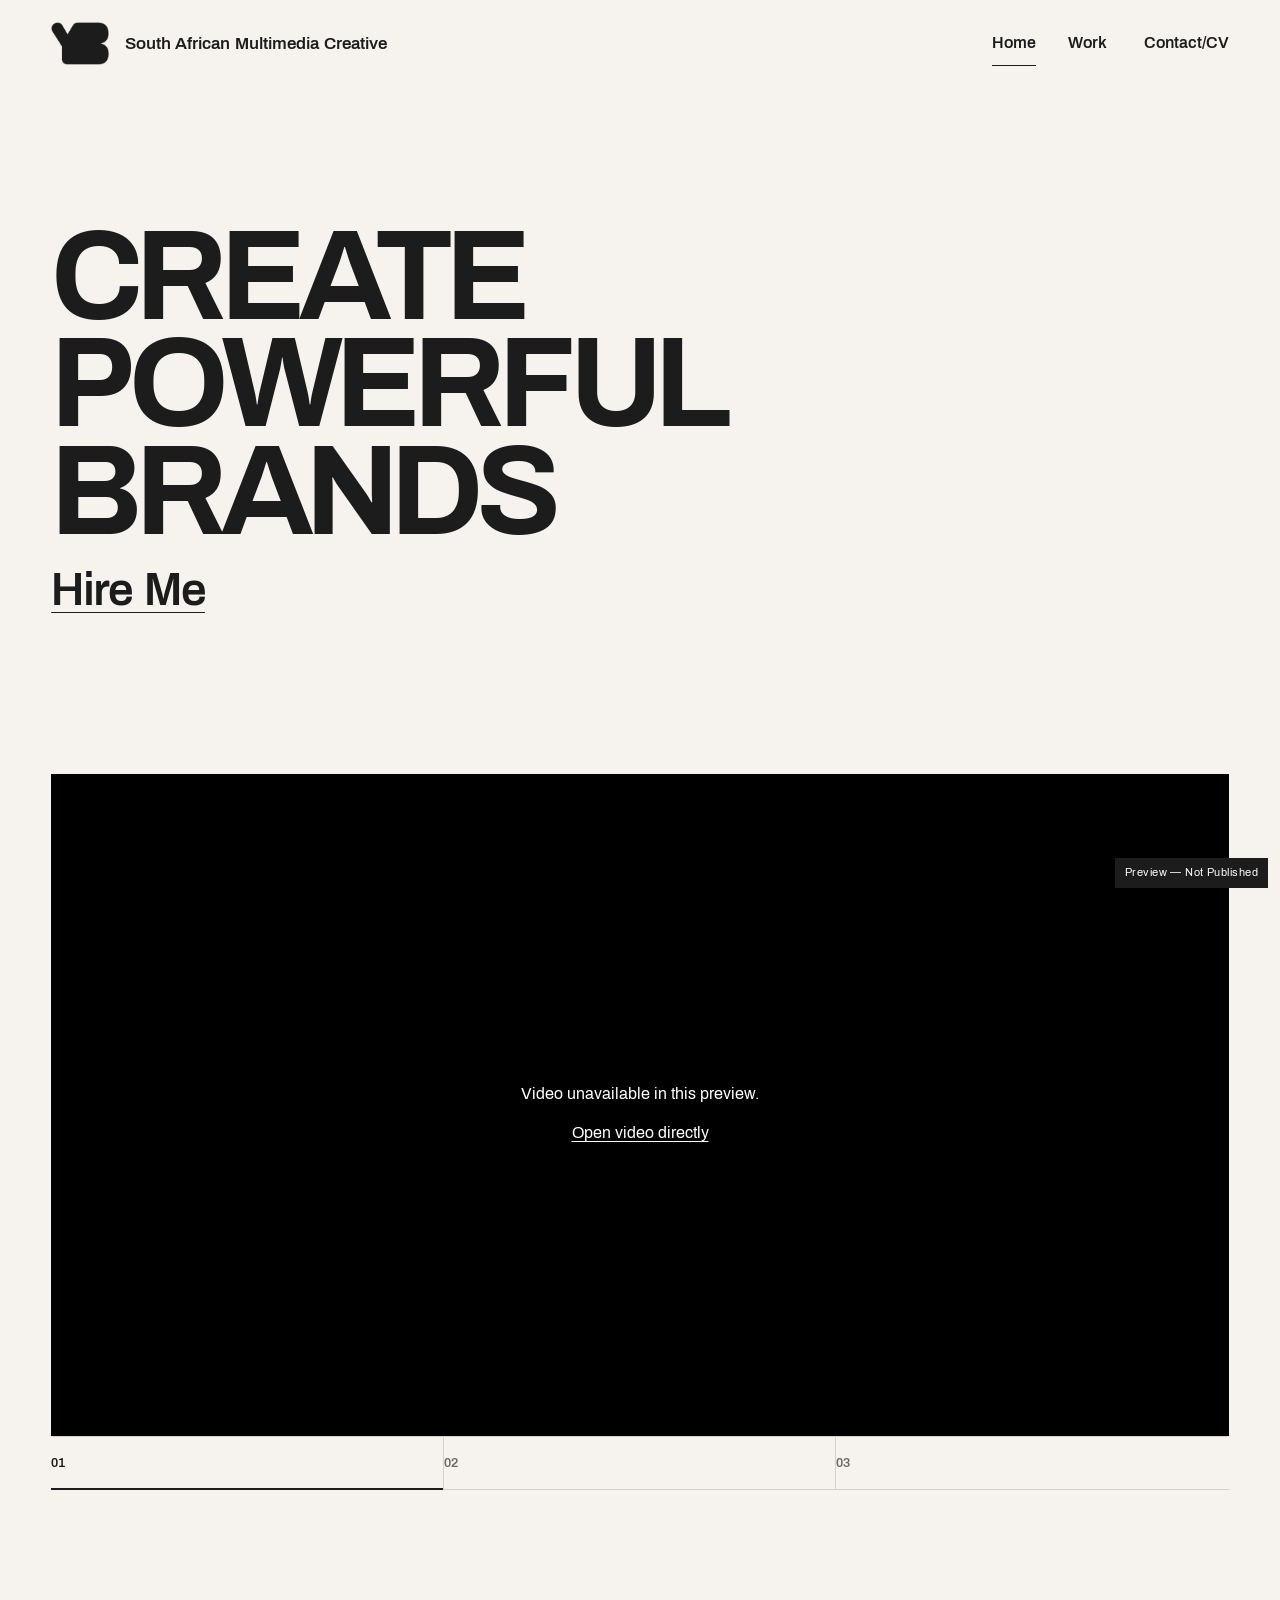
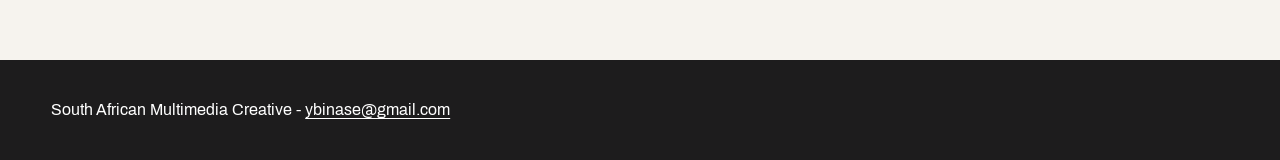
==== index.html @ 538f8e04 "Initial upload site" ====
<!DOCTYPE html>

<html lang="en"><head><meta charset="utf-8"/><meta content="width=device-width,initial-scale=1" name="viewport"/><meta content="noindex,nofollow" name="robots"/><title>Home — Yanga Binase</title><meta content="South African Multimedia Creative — Yanga Binase portfolio preview" name="description"/><link href="styles.css" rel="stylesheet"/></head><body><a class="skip" href="#main">Skip to content</a><div class="page-layer"><header class="site-header"><a class="brand" href="index.html"><img alt="YB monogram" height="472" src="assets/img/yb-logo.png" width="634"/><span>South African Multimedia Creative</span></a><button aria-controls="site-nav" aria-expanded="false" class="menu-toggle"><span class="sr-only">Menu</span></button><nav aria-label="Primary" class="nav" id="site-nav"><a aria-current="page" href="index.html">Home</a><a href="work.html">Work</a><a href="contact-cv.html">Contact/CV</a></nav></header><main id="main"><section class="hero wrap grid12"><div class="hero-copy"><h1>CREATE POWERFUL BRANDS</h1><a class="hero-hire" href="contact-cv.html">Hire Me</a></div></section><section aria-label="Featured motion work" class="featured-motion home-reel wrap"><div class="editorial-reel" data-reel=""><div class="reel-stage"><video aria-label="Featured video 1 of 3" autoplay="" class="reel-video is-active" data-reel-video="" loop="" muted="" playsinline="" poster="assets/featured-posters/insure-live-unafraid-2026-part-two.jpg" preload="metadata" src="assets/web-videos/05-insure-live-unafraid-2026-part-two.mp4"></video><div class="reel-controls"><button aria-label="Pause featured reel" aria-pressed="false" class="reel-play" type="button">Pause</button><button aria-label="Turn featured reel sound on" aria-pressed="false" class="reel-sound" type="button">Sound On</button></div></div><div aria-label="Choose featured video" class="reel-selectors" role="group"><button aria-current="true" aria-label="Show featured video 1 of 3" class="reel-selector is-active" data-poster="assets/featured-posters/insure-live-unafraid-2026-part-two.jpg" data-reel-select="0" data-src="assets/web-videos/05-insure-live-unafraid-2026-part-two.mp4" type="button">01</button><button aria-label="Show featured video 2 of 3" class="reel-selector" data-poster="assets/featured-posters/live-unafraid.jpg" data-reel-select="1" data-src="assets/web-videos/07-live-unafraid.mp4" type="button">02</button><button aria-label="Show featured video 3 of 3" class="reel-selector" data-poster="assets/featured-posters/master-cook.jpg" data-reel-select="2" data-src="assets/web-videos/13-master-cook.mp4" type="button">03</button></div><p aria-live="polite" class="sr-only" data-reel-status="">Featured video 1 of 3</p></div></section></main><div aria-hidden="true" aria-label="Media viewer" aria-modal="true" class="overlay" role="dialog"><div class="overlay-bar"><span class="overlay-title"></span><div><button class="sound-btn" hidden="">Sound On</button> <button class="overlay-close" data-close="">Close</button></div></div><div class="overlay-stage"></div><div class="overlay-nav"><button data-prev="">Previous</button><button data-next="">Next</button></div></div><footer><span>South African Multimedia Creative - <a href="mailto:ybinase@gmail.com">ybinase@gmail.com</a></span></footer><div class="preview-badge">Preview — Not Published</div></div><script src="app.js"></script></body></html>
---- styles.css ----
@font-face{font-family:Archivo;src:url("assets/fonts/Archivo-Regular.ttf") format("truetype");font-weight:400;font-style:normal;font-display:swap}
@font-face{font-family:Archivo;src:url("assets/fonts/Archivo-Italic.ttf") format("truetype");font-weight:400;font-style:italic;font-display:swap}
@font-face{font-family:Archivo;src:url("assets/fonts/Archivo-Medium.ttf") format("truetype");font-weight:500;font-style:normal;font-display:swap}
@font-face{font-family:Archivo;src:url("assets/fonts/Archivo-MediumItalic.ttf") format("truetype");font-weight:500;font-style:italic;font-display:swap}
@font-face{font-family:Archivo;src:url("assets/fonts/Archivo-SemiBold.ttf") format("truetype");font-weight:600;font-style:normal;font-display:swap}
@font-face{font-family:Archivo;src:url("assets/fonts/Archivo-SemiBoldItalic.ttf") format("truetype");font-weight:600;font-style:italic;font-display:swap}
@font-face{font-family:Archivo;src:url("assets/fonts/Archivo-Bold.ttf") format("truetype");font-weight:700;font-style:normal;font-display:swap}
@font-face{font-family:Archivo;src:url("assets/fonts/Archivo-BoldItalic.ttf") format("truetype");font-weight:700;font-style:italic;font-display:swap}

:root{--ink:#1D1C1D;--paper:#F6F3EE;--white:#fff;--muted:#6E6965;--line:#D7D1C8;--focus:#007C79;--amber:#F3A447;--coral:#E45A6A;--plum:#7F4A88;--cool:#5E7F82;--gutter:clamp(14px,1.8vw,28px);--outer:clamp(18px,4vw,64px);--header-h:88px;--ease:cubic-bezier(.2,.7,.2,1)}
*{box-sizing:border-box}html{scroll-behavior:smooth}body{font-synthesis:none;margin:0;background:var(--paper);color:var(--ink);font-family:Archivo,"Helvetica Neue",Arial,sans-serif;line-height:1.45;-webkit-font-smoothing:antialiased}img,video{max-width:100%;display:block;height:auto}a{color:inherit;text-underline-offset:.2em;text-decoration-thickness:1px}a:hover{text-decoration-color:var(--focus)}a:focus-visible,button:focus-visible{outline:3px solid var(--focus);outline-offset:4px}button{font:inherit;color:inherit;background:none;border:0;cursor:pointer}.skip{position:fixed;left:8px;top:8px;z-index:1000;transform:translateY(-150%);background:var(--white);padding:8px 12px}.skip:focus{transform:none}.preview-badge{position:fixed;right:12px;bottom:12px;z-index:900;background:var(--ink);color:#fff;padding:7px 10px;font-size:11px;letter-spacing:.04em}
.page-layer{position:relative}.site-header{display:grid;grid-template-columns:minmax(180px,1fr) auto;gap:24px;align-items:center;padding:20px var(--outer);min-height:var(--header-h);border-bottom:1px solid transparent}.brand{display:flex;gap:16px;align-items:center;text-decoration:none;min-height:44px}.brand img{width:58px;height:auto}.brand span{font-size:clamp(13px,1.3vw,17px);font-weight:600}.nav{display:flex;gap:clamp(18px,2.5vw,40px);align-items:center}.nav a{font-weight:600;text-decoration:none;border-bottom:1px solid transparent;min-height:44px;min-width:44px;display:flex;align-items:center}.nav a[aria-current="page"]{border-bottom-color:currentColor}.menu-toggle{display:none;width:44px;height:44px;border:1px solid var(--line);align-items:center;justify-content:center}.menu-toggle span,.menu-toggle:before,.menu-toggle:after{content:"";width:20px;height:1px;background:currentColor;display:block;position:absolute}.menu-toggle:before{transform:translateY(-6px)}.menu-toggle:after{transform:translateY(6px)}
main{min-height:70vh}.wrap{padding-left:var(--outer);padding-right:var(--outer)}.grid12{display:grid;grid-template-columns:repeat(12,minmax(0,1fr));gap:var(--gutter)}.hero{min-height:calc(86vh - var(--header-h));display:grid;align-items:center;padding-top:clamp(48px,8vw,120px);padding-bottom:clamp(64px,10vw,140px)}.hero-copy{grid-column:1/9;max-width:1000px}.hero h1{font-size:clamp(58px,10vw,150px);line-height:.84;letter-spacing:-.055em;margin:0 0 34px;font-weight:700;max-width:8.2ch}.hero-sub{font-size:clamp(16px,1.45vw,21px);max-width:32ch;margin:0 0 46px}.arrow-link{display:inline-flex;gap:12px;align-items:center;font-weight:600}.arrow-link:after{content:'→';font-size:1.2em}.section{padding-top:clamp(64px,9vw,128px);padding-bottom:clamp(64px,9vw,128px)}.section-head{display:flex;justify-content:space-between;align-items:end;gap:24px;margin-bottom:32px;border-top:1px solid var(--line);padding-top:18px}.section-head h2,.page-title{margin:0;font-size:clamp(42px,6vw,92px);line-height:.96;letter-spacing:-.04em}.work-grid{display:grid;grid-template-columns:repeat(4,minmax(0,1fr));gap:var(--gutter)}.work-card{display:block;text-decoration:none}.work-card figure{margin:0}.work-card img{width:100%;aspect-ratio:4/3;object-fit:cover;background:#e8e4dd}.work-card h3{margin:13px 0 4px;font-size:clamp(16px,1.4vw,22px)}.work-card p{margin:0;color:var(--muted);font-size:14px}.contact-card{border-top:1px solid var(--line);padding-top:18px}.contact-card h3{margin-top:0}.case-grid{display:grid;grid-template-columns:repeat(3,minmax(0,1fr));gap:var(--gutter)}.case-card{text-decoration:none}.case-card img{aspect-ratio:1/1;object-fit:cover;width:100%;background:#fff}.case-card h3{font-size:clamp(20px,2vw,30px);margin:12px 0 4px}.case-card p{color:var(--muted);margin:0;font-size:14px}.page-intro{padding-top:clamp(48px,8vw,110px);padding-bottom:clamp(42px,7vw,90px)}.page-intro .page-title{grid-column:1/9}.meta{grid-column:9/13;align-self:end;display:grid;grid-template-columns:1fr;gap:16px}.meta dt{font-size:12px;text-transform:uppercase;letter-spacing:.06em;color:var(--muted)}.meta dd{margin:2px 0 0;font-size:16px}.media-flow{display:block;padding-bottom:100px}.media-item{margin:0;padding:0}.media-item img{display:block;width:100%;height:auto;background:#fff}.project-nav{display:grid;grid-template-columns:repeat(3,1fr);gap:20px;border-top:1px solid var(--line);padding:24px var(--outer) 50px}.project-nav a{text-decoration:none;font-weight:600}.project-nav a:nth-child(2){text-align:center}.project-nav a:last-child{text-align:right}.work-index{display:grid;grid-template-columns:repeat(2,minmax(0,1fr));gap:var(--gutter)}.work-index a{padding:28px 0;border-top:1px solid var(--line);font-size:clamp(25px,3vw,48px);font-weight:700;text-decoration:none;display:flex;justify-content:space-between}.work-index a:after{content:'↘'}.additional-group{margin-top:80px}.additional-group h2{font-size:clamp(32px,4vw,60px);margin:0 0 28px}.tile-grid{display:grid;grid-template-columns:repeat(3,minmax(0,1fr));gap:var(--gutter)}.tile{margin:0}.tile img{width:100%;aspect-ratio:1/1;object-fit:contain;background:#fff}.tile figcaption{font-size:14px;margin-top:10px}.apparel-grid{display:grid;grid-template-columns:repeat(12,minmax(0,1fr));gap:var(--gutter)}.apparel-item{border:0;padding:0;background:none}.apparel-item:nth-child(6n+1){grid-column:1/6}.apparel-item:nth-child(6n+2){grid-column:7/13}.apparel-item:nth-child(6n+3){grid-column:2/8}.apparel-item:nth-child(6n+4){grid-column:8/13}.apparel-item:nth-child(6n+5){grid-column:1/5}.apparel-item:nth-child(6n){grid-column:6/12}.apparel-item img{width:100%;height:auto}.motion-grid{display:grid;grid-template-columns:repeat(4,minmax(0,1fr));gap:var(--gutter)}.motion-item{padding:0;text-align:left}.motion-item img{width:100%;aspect-ratio:1/1;object-fit:cover}.motion-item span{display:block;margin-top:9px;font-size:13px}.contact-grid{display:grid;grid-template-columns:repeat(12,minmax(0,1fr));gap:var(--gutter)}.contact-links{grid-column:1/5}.contact-links h1{margin:0 0 36px;font-size:clamp(52px,7vw,104px);line-height:.9}.contact-links ul{list-style:none;margin:0;padding:0}.contact-links li{padding:12px 0;border-top:1px solid var(--line)}.cv{grid-column:6/13}.cv h2{font-size:clamp(36px,4vw,62px);margin:0 0 24px}.role{display:grid;grid-template-columns:160px 1fr;gap:22px;padding:20px 0;border-top:1px solid var(--line)}.role time{color:var(--muted);font-size:14px}.role h3{margin:0 0 3px;font-size:20px}.role p{margin:0;color:var(--muted)}.skills{display:grid;grid-template-columns:1fr 1fr;gap:var(--gutter);margin-top:60px}.skills h3{font-size:26px;margin:0 0 16px}.skills ul{list-style:none;padding:0;margin:0}.skills li{padding:8px 0;border-top:1px solid var(--line)}footer{margin-top:80px;padding:28px var(--outer);background:var(--ink);color:#fff;display:flex;justify-content:space-between;gap:24px;flex-wrap:wrap}footer a{color:#fff}.overlay{position:fixed;inset:0;background:rgba(29,28,29,.96);z-index:1200;color:#fff;display:none;grid-template-rows:auto 1fr auto}.overlay[aria-hidden="false"]{display:grid}.overlay-bar{display:flex;justify-content:space-between;align-items:center;padding:18px var(--outer)}.overlay-close,.overlay-nav button,.sound-btn{border:1px solid rgba(255,255,255,.45);color:#fff;padding:10px 14px}.overlay-stage{display:grid;place-items:center;min-height:0;padding:10px var(--outer)}.overlay-stage img,.overlay-stage video{max-width:min(92vw,1500px);max-height:76vh;width:auto;height:auto;object-fit:contain}.overlay-nav{display:flex;justify-content:center;gap:12px;padding:16px}.overlay-title{font-size:14px;color:#ddd}.sr-only{position:absolute;width:1px;height:1px;padding:0;margin:-1px;overflow:hidden;clip:rect(0,0,0,0);white-space:nowrap;border:0}
@media(max-width:1000px){.work-grid{grid-template-columns:repeat(2,1fr)}.case-grid,.tile-grid{grid-template-columns:repeat(2,1fr)}.motion-grid{grid-template-columns:repeat(3,1fr)}.hero-copy{grid-column:1/11}.page-intro .page-title{grid-column:1/8}.meta{grid-column:8/13}.contact-links{grid-column:1/5}.cv{grid-column:5/13}.role{grid-template-columns:130px 1fr}}
@media(max-width:720px){:root{--header-h:74px;--outer:18px;--gutter:14px}.site-header{grid-template-columns:1fr auto;padding-top:14px;padding-bottom:14px}.brand img{width:46px}.brand span{font-size:12px;max-width:170px;line-height:1.15}.menu-toggle{display:none;position:relative}.nav{grid-column:1/-1;position:static;background:var(--paper);padding:10px 0 0;border-bottom:0;display:flex;flex-direction:row;flex-wrap:wrap;align-items:center;z-index:20}.js .menu-toggle{display:flex}.js .nav{position:absolute;top:72px;left:0;right:0;background:var(--paper);padding:20px var(--outer) 26px;border-bottom:1px solid var(--line);display:none;flex-direction:column;align-items:flex-start}.js .nav.is-open{display:flex}.hero{min-height:72vh;padding-top:58px}.hero-copy{grid-column:1/13}.hero h1{font-size:clamp(48px,15vw,68px);letter-spacing:-.045em;max-width:100%}.work-grid,.case-grid,.tile-grid{grid-template-columns:1fr}.motion-grid{grid-template-columns:repeat(2,1fr)}.work-index{grid-template-columns:1fr}.page-intro .page-title,.meta{grid-column:1/13}.meta{margin-top:34px}.media-flow{display:block}.media-item{margin:0}.project-nav{grid-template-columns:1fr;gap:10px}.project-nav a,.project-nav a:nth-child(2),.project-nav a:last-child{text-align:left}.apparel-grid{display:block}.apparel-item{display:block;margin-bottom:14px;width:100%}.contact-grid{display:block}.contact-links,.cv{width:100%}.cv{margin-top:80px}.role{grid-template-columns:1fr;gap:6px}.skills{grid-template-columns:1fr}.tile img{aspect-ratio:auto}.preview-badge{font-size:9px}.section{padding-top:70px;padding-bottom:70px}}
@media(prefers-reduced-motion:reduce){html{scroll-behavior:auto}*,*:before,*:after{animation:none!important;transition:none!important}}

/* Gate 5 QA repair: preserve usable touch targets without changing the editorial visual language. */
.preview-badge{pointer-events:none}
.arrow-link,.section-head a,.project-nav a,.contact-links a,footer a{min-height:44px;display:inline-flex;align-items:center}
.overlay-close,.overlay-nav button,.sound-btn{min-height:44px}
@media(max-width:720px){
  .nav a{min-height:44px;display:flex;align-items:center;min-width:44px}
}


/* Gate 8 editorial revision — approved 2026-08-25 */
.hero-copy{grid-column:1/10}
.hero h1{margin-bottom:22px}
.hero-hire{display:inline-block;font-size:clamp(28px,3.6vw,58px);line-height:1;font-weight:600;letter-spacing:-.035em;text-decoration:underline;text-decoration-thickness:1px;text-underline-offset:.16em}
.featured-motion{padding-bottom:clamp(64px,8vw,112px)}
.featured-motion-grid{display:grid;grid-template-columns:repeat(3,minmax(0,1fr));gap:var(--gutter)}
.featured-motion-item{border:0;padding:0;background:none;text-align:left;min-width:0}
.featured-motion-item img{display:block;width:100%;aspect-ratio:1/1;object-fit:cover}
.featured-motion-item span{display:block;margin-top:10px;font-size:13px}

/* Apparel is one continuous editorial tile: native compositions, zero gutters. */
.apparel-grid{display:block;columns:4;column-gap:0}
.apparel-item{display:block;width:100%;margin:0;break-inside:avoid;page-break-inside:avoid;border:0;padding:0;background:none}
.apparel-item img{display:block;width:100%;height:auto;margin:0}

/* Additional Work is one continuous editorial tile, including former case-study media. */
.additional-collection{padding-top:0}
.additional-mosaic{display:block;columns:3;column-gap:0}
.additional-mosaic .tile{display:block;margin:0;break-inside:avoid;page-break-inside:avoid}
.additional-mosaic .tile img{display:block;width:100%;height:auto;margin:0;object-fit:initial;aspect-ratio:auto;background:transparent}
.additional-mosaic figcaption{display:none}

@media(max-width:1000px){
  .apparel-grid{columns:3}
  .additional-mosaic{columns:2}
}
@media(max-width:720px){
  .hero-copy{grid-column:1/-1}
  .hero-hire{font-size:clamp(26px,9vw,42px)}
  .featured-motion-grid{grid-template-columns:1fr;gap:0}
  .featured-motion-item span{padding:9px 0 18px}
  .apparel-grid{columns:2}
  .additional-mosaic{columns:2}
}

/* Gate 8 editorial revision 3 — approved 2026-08-25. */
/* Featured Home motion preserves the selected videos' native 16:9 presentation. */
.featured-motion-grid{display:grid;grid-template-columns:repeat(3,minmax(0,1fr));gap:var(--gutter)}
.featured-video-card{min-width:0}
.featured-video{display:block;width:100%;aspect-ratio:16/9;height:auto;background:#000;object-fit:contain}
.featured-video-title{display:block;margin-top:10px;font-size:13px}
.video-fallback{font-size:13px;margin:8px 0 0;color:var(--muted)}
.video-fallback a{text-decoration:underline}

/* Additional Work: equal square tiles with no gaps. The full source remains available in the asset; only the grid preview is cropped. */
.additional-mosaic{display:grid;grid-template-columns:repeat(4,minmax(0,1fr));gap:0;columns:auto}
.additional-mosaic .tile{display:block;position:relative;aspect-ratio:1/1;overflow:hidden;margin:0;min-width:0}
.additional-mosaic .tile img{display:block;width:100%;height:100%;object-fit:cover;object-position:center;margin:0;background:transparent}
.additional-mosaic .tile[id]{scroll-margin-top:96px}

/* Apparel: equal 2:3 editorial tiles with no gaps; opening an item still shows the uncropped original. */
.apparel-grid{display:grid;grid-template-columns:repeat(4,minmax(0,1fr));gap:0;columns:auto}
.apparel-item{display:block;position:relative;aspect-ratio:2/3;overflow:hidden;width:100%;margin:0;padding:0;border:0;background:none;min-width:0}
.apparel-item img{display:block;width:100%;height:100%;object-fit:cover;object-position:center;margin:0}

.motion-item{display:block;text-decoration:none;color:inherit}
.video-error{text-align:center;max-width:560px;padding:32px}
.video-error p{margin:0 0 16px}
.video-direct-link{display:inline-flex;align-items:center;min-height:44px;color:#fff;text-decoration:underline}
.redirect-page{padding-top:clamp(80px,12vw,180px);padding-bottom:clamp(80px,12vw,180px)}
.redirect-page h1{font-size:clamp(42px,6vw,92px);line-height:.96;letter-spacing:-.04em;margin:0 0 24px}

@media(max-width:1000px){
  .additional-mosaic{grid-template-columns:repeat(3,minmax(0,1fr))}
  .apparel-grid{grid-template-columns:repeat(3,minmax(0,1fr))}
}
@media(max-width:720px){
  .featured-motion-grid{grid-template-columns:1fr;gap:24px}
  .featured-video-title{margin-top:8px}
  .additional-mosaic{grid-template-columns:repeat(2,minmax(0,1fr))}
  .apparel-grid{grid-template-columns:repeat(2,minmax(0,1fr))}
}
/* Reset the earlier staggered Apparel column assignments so every tile is identical. */
.apparel-grid .apparel-item{grid-column:auto!important}

/* Gate 8 editorial revision 5 — approved 2026-08-25.
   Home motion is the interaction: full-width 16:9 panels, viewport-triggered autoplay,
   one active video at a time, restrained editorial labels, no decorative scroll effects. */
.home-cinema{padding-top:0;padding-bottom:clamp(54px,7vw,96px)}
.home-cinema-stack{display:grid;grid-template-columns:1fr;gap:0}
.home-video-panel{position:relative;min-width:0;overflow:hidden;background:#000;isolation:isolate}
.home-cinema-video{display:block;width:100%;height:auto;aspect-ratio:16/9;object-fit:contain;background:#000}
.home-video-overlay{position:absolute;z-index:2;left:0;right:0;bottom:0;padding:clamp(18px,2.2vw,34px);padding-right:clamp(118px,12vw,190px);display:flex;align-items:flex-end;justify-content:space-between;gap:24px;color:#fff;background:linear-gradient(to top,rgba(29,28,29,.70),rgba(29,28,29,0));pointer-events:none}
.home-video-index{font-size:clamp(11px,.9vw,13px);font-weight:600;letter-spacing:.06em;white-space:nowrap;opacity:.82}
.home-video-label{font-size:clamp(22px,3vw,48px);font-weight:700;line-height:1;letter-spacing:-.035em;text-align:right;max-width:23ch;opacity:.48;transform:translateY(10px);transition:opacity .34s var(--ease),transform .34s var(--ease)}
.home-video-panel.is-active .home-video-label{opacity:1;transform:none}
.home-video-panel.is-active .home-video-index{opacity:1}
.home-video-sound{position:absolute;z-index:4;right:clamp(14px,2vw,28px);bottom:clamp(14px,2vw,28px);min-width:90px;min-height:44px;padding:8px 12px;border:1px solid rgba(255,255,255,.72);background:rgba(29,28,29,.56);color:#fff;font-size:12px;font-weight:600;backdrop-filter:blur(4px);-webkit-backdrop-filter:blur(4px)}
.home-video-sound:hover{background:rgba(29,28,29,.78)}
.home-video-panel:not(.is-active) .home-video-sound{opacity:.72}
.home-video-panel .video-fallback{position:absolute;z-index:5;left:16px;right:16px;bottom:16px;margin:0;background:var(--ink);color:#fff;padding:12px 14px}

@media(max-width:720px){
  .home-cinema{padding-left:var(--outer);padding-right:var(--outer);padding-bottom:54px}
  .home-video-overlay{padding:14px 14px 60px;display:block}
  .home-video-index{display:block;margin-bottom:7px}
  .home-video-label{display:block;text-align:left;font-size:clamp(20px,6vw,30px);max-width:16ch}
  .home-video-sound{right:12px;bottom:10px}
}

@media(prefers-reduced-motion:reduce){
  .home-video-label{transition:none;transform:none;opacity:1}
  .home-video-panel .home-video-index{opacity:1}
}
/* Revision 5 control refinement: custom minimal playback controls avoid native control chrome over the editorial title. */
.home-video-controls{position:absolute;z-index:4;right:clamp(14px,2vw,28px);bottom:clamp(14px,2vw,28px);display:flex;gap:8px;align-items:center}
.home-video-play,.home-video-sound{position:static;min-width:78px;min-height:44px;padding:8px 12px;border:1px solid rgba(255,255,255,.72);background:rgba(29,28,29,.56);color:#fff;font-size:12px;font-weight:600;backdrop-filter:blur(4px);-webkit-backdrop-filter:blur(4px)}
.home-video-play:hover,.home-video-sound:hover{background:rgba(29,28,29,.78)}
.home-video-panel:not(.is-active) .home-video-controls{opacity:.72}
@media(max-width:720px){.home-video-controls{right:12px;bottom:10px}.home-video-play,.home-video-sound{min-width:72px;padding-left:9px;padding-right:9px}}
html.reduced-motion-home .home-video-controls{display:none}
/* Keep the editorial title clear of the playback controls. */
.home-video-overlay{display:block;padding-right:clamp(210px,18vw,300px)}
.home-video-index{display:block;margin-bottom:8px}
.home-video-label{display:block;text-align:left;max-width:24ch}
.home-video-play,.home-video-sound{backdrop-filter:none;-webkit-backdrop-filter:none;background:rgba(29,28,29,.72)}
@media(max-width:720px){.home-video-overlay{padding-right:14px;padding-bottom:66px}}

/* Editorial Revision 6 — single-stage Home reel */
.home-reel{padding-top:0;padding-bottom:clamp(56px,7vw,96px)}
.editorial-reel{width:100%}
.reel-stage{position:relative;width:100%;aspect-ratio:16/9;overflow:hidden;background:#000;isolation:isolate}
.reel-video{position:absolute;inset:0;width:100%;height:100%;object-fit:cover;opacity:0;visibility:hidden;transition:opacity .28s var(--ease);background:#000;pointer-events:none}
.reel-video.is-active{opacity:1;visibility:visible;z-index:1}
.reel-controls{position:absolute;right:clamp(12px,1.5vw,22px);bottom:clamp(12px,1.5vw,22px);z-index:3;display:flex;gap:8px;align-items:center}
.reel-play,.reel-sound{min-width:74px;min-height:44px;padding:8px 11px;border:1px solid rgba(255,255,255,.7);background:rgba(29,28,29,.64);color:#fff;font-size:12px;font-weight:600}
.reel-play:hover,.reel-sound:hover{background:rgba(29,28,29,.82)}
.reel-selectors{display:grid;grid-template-columns:repeat(3,1fr);border-top:1px solid var(--line);border-bottom:1px solid var(--line)}
.reel-selector{position:relative;min-height:52px;padding:0;text-align:left;font-size:13px;font-weight:600;color:var(--muted);border-right:1px solid var(--line)}
.reel-selector:last-child{border-right:0}
.reel-selector:after{content:"";position:absolute;left:0;bottom:-1px;width:100%;height:2px;background:var(--ink);transform:scaleX(0);transform-origin:left;transition:transform .2s var(--ease)}
.reel-selector.is-active{color:var(--ink)}
.reel-selector.is-active:after{transform:scaleX(1)}
@media(max-width:720px){.home-reel{padding-left:var(--outer);padding-right:var(--outer);padding-bottom:54px}.reel-controls{right:10px;bottom:10px;gap:6px}.reel-play,.reel-sound{min-width:68px;padding-left:8px;padding-right:8px;font-size:11px}.reel-selector{min-height:48px}}
@media(prefers-reduced-motion:reduce){.reel-video{transition:none}.reel-selector:after{transition:none}}

/* Revision 7: preserve uniform square grid without cropping logo/wordmark artwork. */
.additional-mosaic .tile.tile-contain{background:#fff}
.additional-mosaic .tile.tile-contain img{object-fit:contain;object-position:center;background:#fff}

/* Revision 7: one native 16:9 reel video. Basic playback works without JS. */
.editorial-reel .reel-stage{position:relative;width:100%;aspect-ratio:16/9;overflow:hidden;background:#000;isolation:isolate}
.editorial-reel .reel-video{position:absolute;inset:0;display:block;width:100%;height:100%;object-fit:contain;background:#000;opacity:1;visibility:visible;transition:opacity .16s var(--ease);pointer-events:auto}
.editorial-reel .reel-video.is-switching{opacity:0}
.editorial-reel .reel-controls{position:absolute;right:clamp(12px,1.5vw,22px);bottom:clamp(12px,1.5vw,22px);z-index:3;display:flex;gap:8px;align-items:center}
.editorial-reel .reel-selectors{display:grid;grid-template-columns:repeat(3,1fr);border-top:1px solid var(--line);border-bottom:1px solid var(--line)}
.editorial-reel .reel-selector{position:relative;min-height:52px;padding:0;text-align:left;font-size:13px;font-weight:600;color:var(--muted);border-right:1px solid var(--line)}
.editorial-reel .reel-selector:last-child{border-right:0}
.editorial-reel .reel-selector:after{content:"";position:absolute;left:0;bottom:-1px;width:100%;height:2px;background:var(--ink);transform:scaleX(0);transform-origin:left;transition:transform .18s var(--ease)}
.editorial-reel .reel-selector.is-active{color:var(--ink)}
.editorial-reel .reel-selector.is-active:after{transform:scaleX(1)}
.editorial-reel .reel-error{position:absolute;inset:0;z-index:4;display:grid;place-items:center;padding:24px;background:#000;color:#fff;text-align:center}
.editorial-reel .reel-error a{color:#fff;text-decoration:underline}
@media(prefers-reduced-motion:reduce){.editorial-reel .reel-video,.editorial-reel .reel-selector:after{transition:none}}
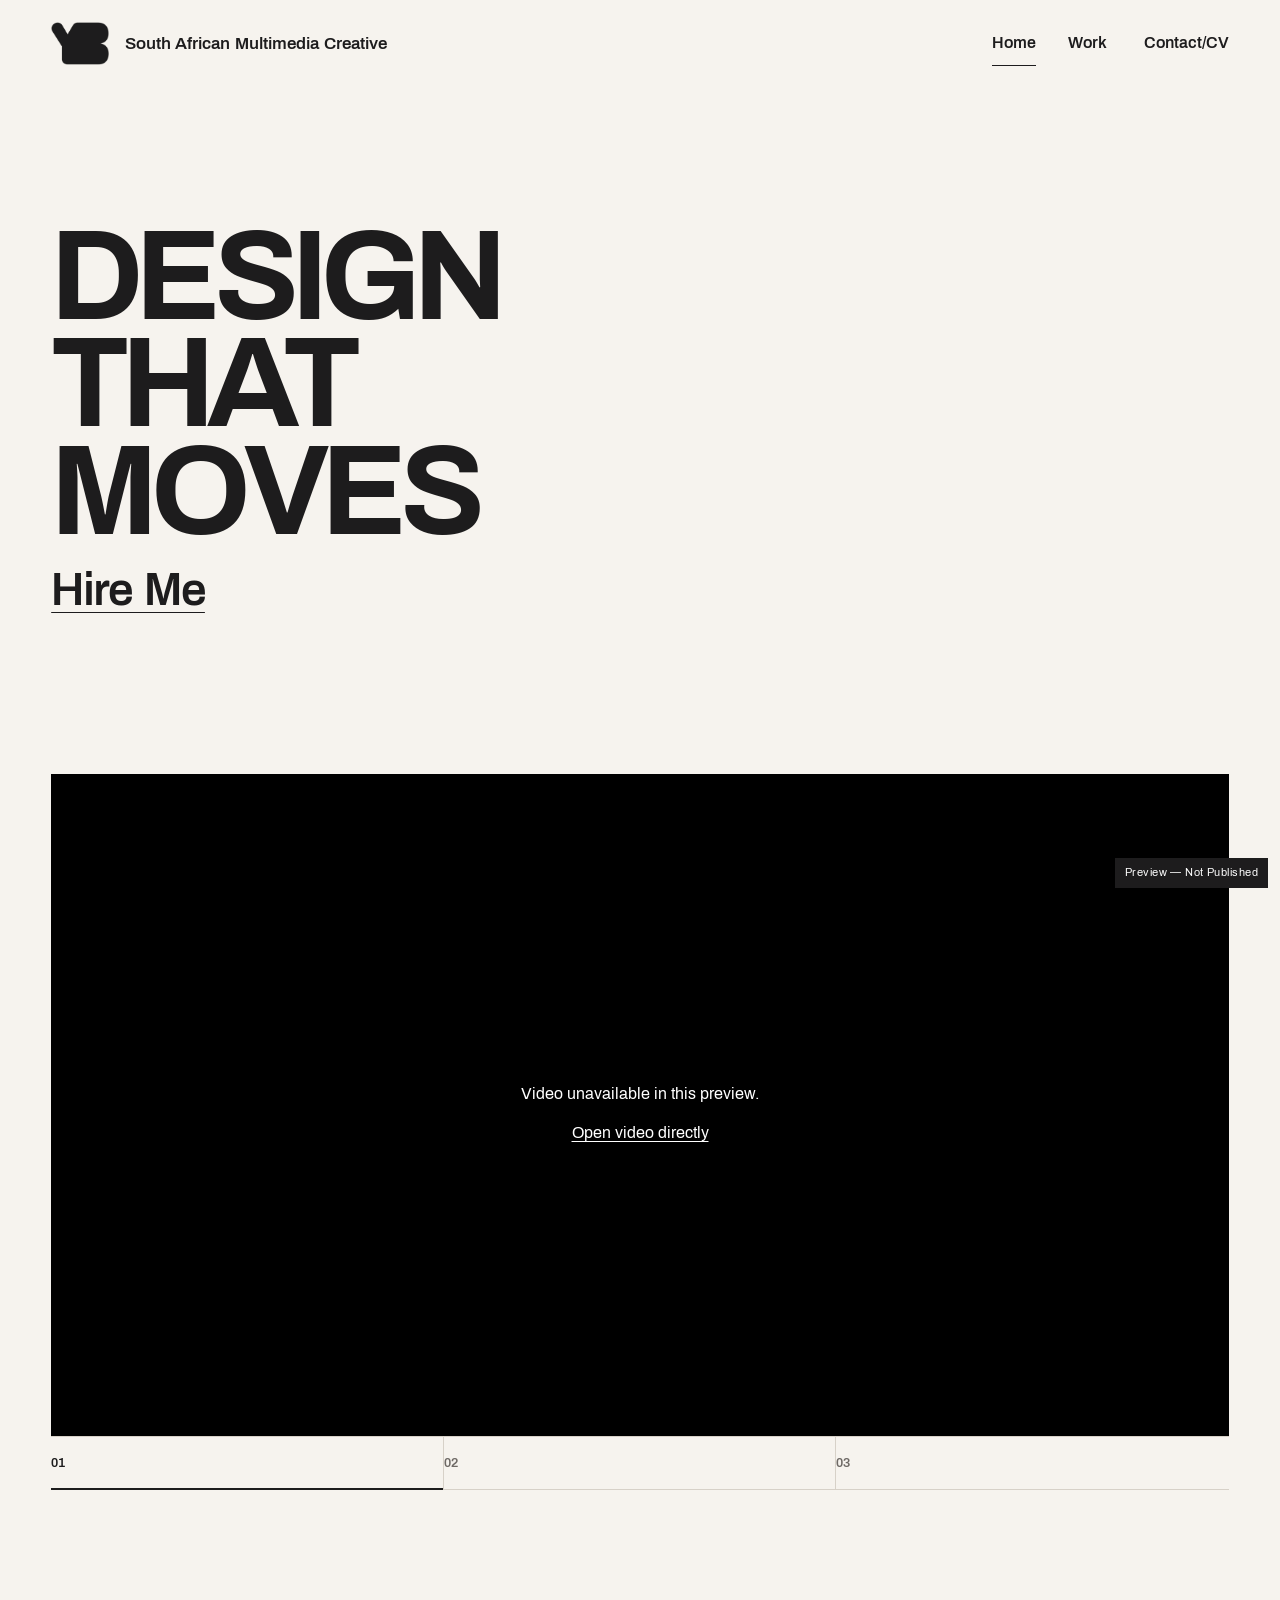
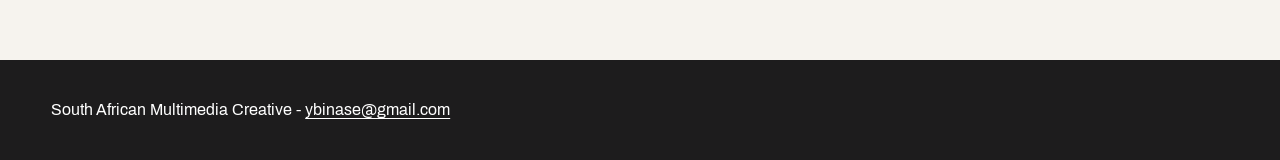
==== commit 4be961af: "Update index.html" ====
--- a/index.html
+++ b/index.html
@@ -1,3 +1,3 @@
 <!DOCTYPE html>
 
-<html lang="en"><head><meta charset="utf-8"/><meta content="width=device-width,initial-scale=1" name="viewport"/><meta content="noindex,nofollow" name="robots"/><title>Home — Yanga Binase</title><meta content="South African Multimedia Creative — Yanga Binase portfolio preview" name="description"/><link href="styles.css" rel="stylesheet"/></head><body><a class="skip" href="#main">Skip to content</a><div class="page-layer"><header class="site-header"><a class="brand" href="index.html"><img alt="YB monogram" height="472" src="assets/img/yb-logo.png" width="634"/><span>South African Multimedia Creative</span></a><button aria-controls="site-nav" aria-expanded="false" class="menu-toggle"><span class="sr-only">Menu</span></button><nav aria-label="Primary" class="nav" id="site-nav"><a aria-current="page" href="index.html">Home</a><a href="work.html">Work</a><a href="contact-cv.html">Contact/CV</a></nav></header><main id="main"><section class="hero wrap grid12"><div class="hero-copy"><h1>CREATE POWERFUL BRANDS</h1><a class="hero-hire" href="contact-cv.html">Hire Me</a></div></section><section aria-label="Featured motion work" class="featured-motion home-reel wrap"><div class="editorial-reel" data-reel=""><div class="reel-stage"><video aria-label="Featured video 1 of 3" autoplay="" class="reel-video is-active" data-reel-video="" loop="" muted="" playsinline="" poster="assets/featured-posters/insure-live-unafraid-2026-part-two.jpg" preload="metadata" src="assets/web-videos/05-insure-live-unafraid-2026-part-two.mp4"></video><div class="reel-controls"><button aria-label="Pause featured reel" aria-pressed="false" class="reel-play" type="button">Pause</button><button aria-label="Turn featured reel sound on" aria-pressed="false" class="reel-sound" type="button">Sound On</button></div></div><div aria-label="Choose featured video" class="reel-selectors" role="group"><button aria-current="true" aria-label="Show featured video 1 of 3" class="reel-selector is-active" data-poster="assets/featured-posters/insure-live-unafraid-2026-part-two.jpg" data-reel-select="0" data-src="assets/web-videos/05-insure-live-unafraid-2026-part-two.mp4" type="button">01</button><button aria-label="Show featured video 2 of 3" class="reel-selector" data-poster="assets/featured-posters/live-unafraid.jpg" data-reel-select="1" data-src="assets/web-videos/07-live-unafraid.mp4" type="button">02</button><button aria-label="Show featured video 3 of 3" class="reel-selector" data-poster="assets/featured-posters/master-cook.jpg" data-reel-select="2" data-src="assets/web-videos/13-master-cook.mp4" type="button">03</button></div><p aria-live="polite" class="sr-only" data-reel-status="">Featured video 1 of 3</p></div></section></main><div aria-hidden="true" aria-label="Media viewer" aria-modal="true" class="overlay" role="dialog"><div class="overlay-bar"><span class="overlay-title"></span><div><button class="sound-btn" hidden="">Sound On</button> <button class="overlay-close" data-close="">Close</button></div></div><div class="overlay-stage"></div><div class="overlay-nav"><button data-prev="">Previous</button><button data-next="">Next</button></div></div><footer><span>South African Multimedia Creative - <a href="mailto:ybinase@gmail.com">ybinase@gmail.com</a></span></footer><div class="preview-badge">Preview — Not Published</div></div><script src="app.js"></script></body></html>+<html lang="en"><head><meta charset="utf-8"/><meta content="width=device-width,initial-scale=1" name="viewport"/><meta content="noindex,nofollow" name="robots"/><title>Home — Yanga Binase</title><meta content="South African Multimedia Creative — Yanga Binase portfolio preview" name="description"/><link href="styles.css" rel="stylesheet"/></head><body><a class="skip" href="#main">Skip to content</a><div class="page-layer"><header class="site-header"><a class="brand" href="index.html"><img alt="YB monogram" height="472" src="assets/img/yb-logo.png" width="634"/><span>South African Multimedia Creative</span></a><button aria-controls="site-nav" aria-expanded="false" class="menu-toggle"><span class="sr-only">Menu</span></button><nav aria-label="Primary" class="nav" id="site-nav"><a aria-current="page" href="index.html">Home</a><a href="work.html">Work</a><a href="contact-cv.html">Contact/CV</a></nav></header><main id="main"><section class="hero wrap grid12"><div class="hero-copy"><h1>DESIGN THAT MOVES</h1><a class="hero-hire" href="contact-cv.html">Hire Me</a></div></section><section aria-label="Featured motion work" class="featured-motion home-reel wrap"><div class="editorial-reel" data-reel=""><div class="reel-stage"><video aria-label="Featured video 1 of 3" autoplay="" class="reel-video is-active" data-reel-video="" loop="" muted="" playsinline="" poster="assets/featured-posters/insure-live-unafraid-2026-part-two.jpg" preload="metadata" src="assets/web-videos/05-insure-live-unafraid-2026-part-two.mp4"></video><div class="reel-controls"><button aria-label="Pause featured reel" aria-pressed="false" class="reel-play" type="button">Pause</button><button aria-label="Turn featured reel sound on" aria-pressed="false" class="reel-sound" type="button">Sound On</button></div></div><div aria-label="Choose featured video" class="reel-selectors" role="group"><button aria-current="true" aria-label="Show featured video 1 of 3" class="reel-selector is-active" data-poster="assets/featured-posters/insure-live-unafraid-2026-part-two.jpg" data-reel-select="0" data-src="assets/web-videos/05-insure-live-unafraid-2026-part-two.mp4" type="button">01</button><button aria-label="Show featured video 2 of 3" class="reel-selector" data-poster="assets/featured-posters/live-unafraid.jpg" data-reel-select="1" data-src="assets/web-videos/07-live-unafraid.mp4" type="button">02</button><button aria-label="Show featured video 3 of 3" class="reel-selector" data-poster="assets/featured-posters/master-cook.jpg" data-reel-select="2" data-src="assets/web-videos/13-master-cook.mp4" type="button">03</button></div><p aria-live="polite" class="sr-only" data-reel-status="">Featured video 1 of 3</p></div></section></main><div aria-hidden="true" aria-label="Media viewer" aria-modal="true" class="overlay" role="dialog"><div class="overlay-bar"><span class="overlay-title"></span><div><button class="sound-btn" hidden="">Sound On</button> <button class="overlay-close" data-close="">Close</button></div></div><div class="overlay-stage"></div><div class="overlay-nav"><button data-prev="">Previous</button><button data-next="">Next</button></div></div><footer><span>South African Multimedia Creative - <a href="mailto:ybinase@gmail.com">ybinase@gmail.com</a></span></footer><div class="preview-badge">Preview — Not Published</div></div><script src="app.js"></script></body></html>
